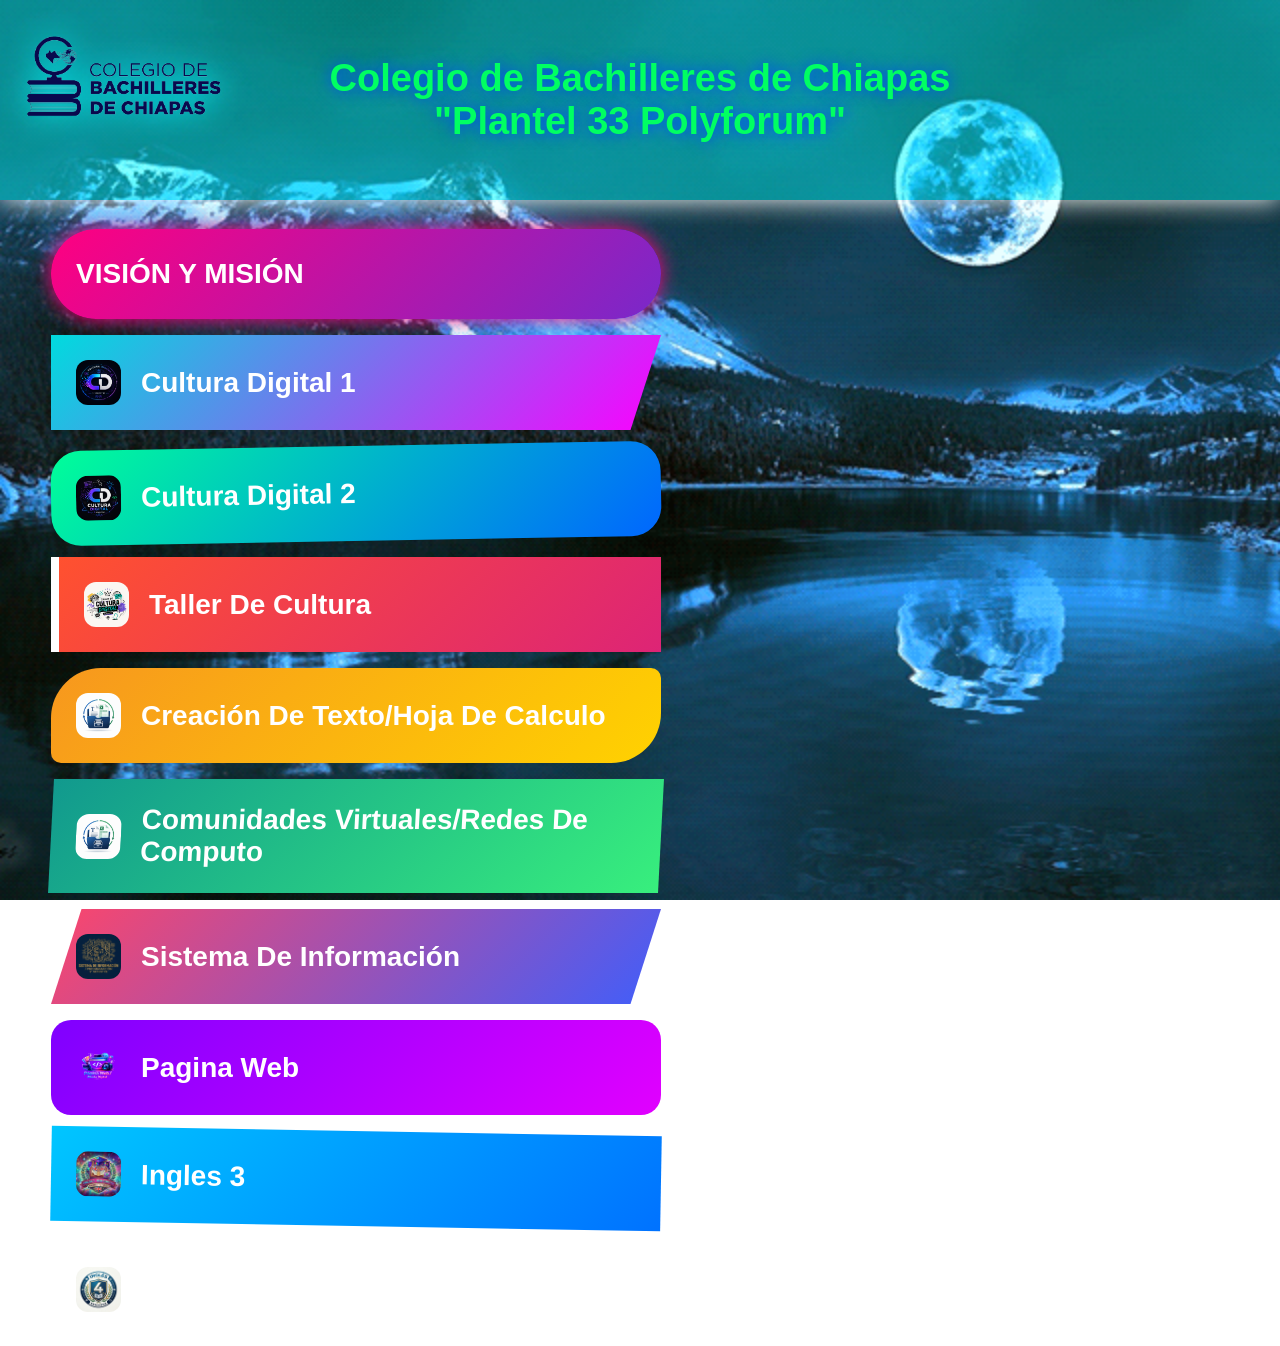
==== index.html @ 99dd3751 "Add files via upload" ====
<!DOCTYPE html>
<html lang="en">
<head>
    <title>Flexbox</title>
    <link rel="stylesheet" href="estilos.css">
    <link rel="website icon" type="png" href="imagenes/logo_cobach3.png">
</head>
<body>
<div class="banner">
<img src="imagenes/logo_cobach3.png" class="logo-cobach">
<div class="texto-banner">
<h1>Colegio de Bachilleres de Chiapas</h1>
<h1>"Plantel 33 Polyforum"</h1>
</div>
</div>
<div class="contenedor">
<a href="vision.html" class="link-caja">
    <div class="caja">VISIÓN Y MISIÓN</div>
</a>
<a href="CulturalDg1.html" class="link-caja">
    <div class="caja"> <img src="imagenes/Cultura digital1.png"> Cultura Digital 1</div>

<a href="CulturalDg2.html" class="link-caja">
    <div class="caja"> <img src="imagenes/Logo de cultura digital2.png"> Cultura Digital 2</div>

<a href="TallerCultura.html" class="link-caja">
    <div class="caja"> <img src="imagenes/taller de cultura digital4.png"> Taller De Cultura</div>

<a href="TextoCalculo.html" class="link-caja">
    <div class="caja"> <img src="imagenes/gestion de archivo de texto.png"> Creación De Texto/Hoja De Calculo</div>

<a href="Comunidades.html" class="link-caja">
    <div class="caja"> <img src="imagenes/gestion de archivo de texto.png"> Comunidades Virtuales/Redes De Computo</div>

<a href="Sistemas.html" class="link-caja">
    <div class="caja"> <img src="imagenes/sistema de informacion y programacion 5 semetre.png"> Sistema De Información</div>

<a href="PaginaWeb.html" class="link-caja">
    <div class="caja"> <img src="imagenes/digital.png"> Pagina Web</div>

<a href="Ingles3.html" class="link-caja">
    <div class="caja"> <img src="imagenes/ingles3.png"> Ingles 3</div>

<a href="Ingles4.html" class="link-caja">
    <div class="caja"> <img src="imagenes/ingles4.png"> Ingles 4</div>
</a>
</a>
</html>
---- estilos.css ----
/*.contenedor{

    /*background-color: rgb(65, 255, 223);*/
  /*  padding: 5px;
    margin: 1px;
    /*border: 15px solid red(255,0,0);*/
  /*  display: flex;
    justify-content: center;
}
.caja{
    /*background-color: rgb(100, 183, 255);*/
   /* border: 1px solid rgb(0, 89, 255);
    font-size: 20px;
    padding: 1px;
    border: 3px solid rgb(0, 140, 255);
    margin: 5px;
    width: 400px;
    height: 11S0px;
    text-align: center;
    text-transform: capitalize;
    /*text-shadow: 2px 2px 4px #000000:*/
   /* text-shadow: 0 0 10px white, 0 0 20px rgb(255, 0, 221);
    text-decoration: underline red wavy;
    /*este es un mensaje*/
body {
  animation: rotate-bg-color 10s infinite;
}

@keyframes rotate-bg-color {
  0% {
    background-color: rgb(197, 229, 255);
  }
  10% {
    background-color: rgb(255, 170, 170);
  }
  20% {
    background-color: rgb(255, 252, 83);
  }
  30% {
    background-color: rgb(197, 161, 0);
  }
  40% {
    background-color: rgb(151, 255, 151);
  }
  50% {
    background-color: rgb(0, 0, 255);
  }
  60% {
    background-color: rgb(149, 0, 255);
  }
  70% {
    background-color: rgb(247, 199, 247);
  }
  80% {
    background-color: rgb(133, 56, 69);
  }
  90% {
    background-color: rgb(255, 66, 66);
  }
  100% {
    background-color: rgb(184, 182, 182);
  }
}
*{
    margin: 0;
    padding: 0;
    box-sizing: border-box;
}

body{
    font-family: Arial, Helvetica, sans-serif;

background-image:url("imagenes/Fondo.gif");

background-size:cover;

background-position:center;

background-repeat:no-repeat;

background-attachment:fixed;

min-height:100vh;

overflow-x:hidden;
}

/* ANIMACION DEL FONDO */

@keyframes fondo{

    0%{
        background-position: 0% 50%;
    }

    50%{
        background-position: 100% 50%;
    }

    100%{
        background-position: 0% 50%;
    }
}

/* CONTENEDOR */

.contenedor{

    padding: 1px;
    width: 10px;
    /*border: 3px solid black;*/
    display: flex;
    flex-flow: column;
    align-items: flex-start;
    margin-top: 50px;
    width: 100%;
    padding-right: 10px;
    position: absolute;
    right: -50px;
    top: 170px;

}

/* CAJAS */

/*.caja{

    width: 610px;
    min-height: 90px;
    background: rgba(255,255,255,0.08);
    border: 2px solid rgba(255,255,255,0.2);
    border-radius: 150px;
    display: flex;
    align-items: center;
    gap: 25px;
    padding: 25px;
    color: white;
    font-size: 28px;
    font-weight: bold;
    backdrop-filter: blur(10px);
    box-shadow: 0 0 20px rgba(255, 255, 255, 0.4);
    transition: all 0.4s ease;
    cursor: pointer;
     margin: 5px 0;
}

/* EFECTO HOVER */

/*.caja:hover{

    transform: scale(1.05) rotate(-1deg);
    background: rgba(255, 255, 255, 0.15);
    border: 2px solid rgb(255, 255, 255);
    box-shadow: 0 0 25px rgb(255, 0, 0);
}

/* IMAGENES */

/*.caja img{

    width: 70px;
    height: 70px;
    border-radius: 15px;
    object-fit: cover;
    transition: all 0.4s ease;
}

/* EFECTO IMAGEN */

/*.caja:hover img{

    transform: rotate(12deg) scale(1.15);*/
/* ========================= */
/*          CAJAS            */
/* ========================= */

.caja{

width:610px;

min-height:90px;

display:flex;

align-items:center;

gap:20px;

padding:25px;

font-size:28px;

font-weight:bold;

color:white;

transition:0.4s;

margin:8px 0;

position:relative;

overflow:hidden;

}

/* ========================= */
/*        TARJETA 1          */
/* ========================= */

.link-caja:nth-child(1) .caja{

background:linear-gradient(
135deg,
#ff0080,
#7928ca
);

border-radius:80px;

box-shadow:
0 0 20px #ff0080;

}

/* ========================= */
/*        TARJETA 2          */
/* ========================= */

.link-caja:nth-child(2) .caja{

background:linear-gradient(
135deg,
#00dbde,
#fc00ff
);

clip-path:polygon(
0 0,
100% 0,
95% 100%,
0 100%
);

}

/* ========================= */
/*        TARJETA 3          */
/* ========================= */

.link-caja:nth-child(3) .caja{

background:linear-gradient(
135deg,
#00ff99,
#0066ff
);

border-radius:30px;

transform:rotate(-1deg);

}

/* ========================= */
/*        TARJETA 4          */
/* ========================= */

.link-caja:nth-child(4) .caja{

background:linear-gradient(
135deg,
#ff512f,
#dd2476
);

border-left:8px solid white;

}

/* ========================= */
/*        TARJETA 5          */
/* ========================= */

.link-caja:nth-child(5) .caja{

background:linear-gradient(
135deg,
#f7971e,
#ffd200
);

border-radius:
50px 10px
50px 10px;

}

/* ========================= */
/*        TARJETA 6          */
/* ========================= */

.link-caja:nth-child(6) .caja{

background:linear-gradient(
135deg,
#11998e,
#38ef7d
);

transform:skew(-3deg);

}

/* ========================= */
/*        TARJETA 7          */
/* ========================= */

.link-caja:nth-child(7) .caja{

background:linear-gradient(
135deg,
#fc466b,
#3f5efb
);

clip-path:polygon(
5% 0,
100% 0,
95% 100%,
0 100%
);

}

/* ========================= */
/*        TARJETA 8          */
/* ========================= */

.link-caja:nth-child(8) .caja{

background:linear-gradient(
135deg,
#7f00ff,
#e100ff
);

border-radius:20px;

}

/* ========================= */
/*        TARJETA 9          */
/* ========================= */

.link-caja:nth-child(9) .caja{

background:linear-gradient(
135deg,
#00c6ff,
#0072ff
);

transform:rotate(1deg);

}

/* ========================= */
/*          HOVER            */
/* ========================= */

.caja:hover{

transform:
scale(1.05)
translateY(-5px);

box-shadow:
0 0 30px white;

}

/* ========================= */
/*         IMAGENES          */
/* ========================= */

.caja img{

width:45px;

height:45px;

border-radius:12px;

object-fit:cover;

transition:0.4s;

}

/* HOVER IMG */

.caja:hover img{

transform:scale(1.12);

}

  
.banner{

    width: 100%;
    height: 200px;
    background: rgba(0, 255, 255, 0.45);
    display: flex;
    align-items: center;
    justify-content: center;
    position: relative;
    /*border-bottom: 3px solid rgb(255, 0, 0);*/
    box-shadow: 0 0 25px rgb(255, 255, 255);
}

/* LOGO */

.logo-cobach{

    width: 225px;
    position: absolute;
    left: 20px;
    top: 0px;
    filter: drop-shadow(0 0 15px rgb(0, 255, 255));
}

/* TEXO */

.texto-banner{

    text-align: center;
    color: rgb(0, 255, 98);
}

.texto-banner h1{

    font-size: 38px;
    text-shadow: 0 0 15px rgb(0, 68, 255);
}

.texto-banner p{

    font-size: 22px;
    color: rgb(68, 0, 255);
}
.link-caja{

    text-decoration: none;
}
/* ========================= */
/*      CONTENEDOR PDF       */
/* ========================= */

.contenedor-pdf{

width:100%;

display:flex;
justify-content:flex-start;

padding-left:80px;

margin-top:40px;

}

/* ========================= */
/*        PDF IMAGEN         */
/* ========================= */

.pdf-imagen{

display:flex;
justify-content:center;

margin-top:20px;
margin-bottom:50px;

}

.pdf-imagen img{

width:75%;
max-width:750px;

border-radius:20px;

box-shadow:
0 0 20px rgba(255,255,255,0.4);

transition:0.4s;

}

/* HOVER PDF */

/*.pdf-imagen img:hover{

transform:scale(1.02);

box-shadow:
0 0 25px rgb(0,255,255);

}*/
/* ========================= */
/*        RESPONSIVE         */
/* ========================= */

@media(max-width:900px){

/* BANNER */

.banner{

height:auto;

padding:20px;

flex-direction:column;

}

/* LOGO */

.logo-cobach{

position:static;

width:140px;

margin-bottom:15px;

}

/* TITULOS */

.texto-banner h1{

font-size:24px;

text-align:center;

}

/* CONTENEDOR */

.contenedor{

position:static;

align-items:center;

padding:20px;

}

/* CAJAS */

.caja{

width:90%;

font-size:18px;

padding:15px;

min-height:80px;

}

/* IMAGENES */

.caja img{

width:50px;
height:50px;

}

/* PDF */

.pdf-imagen img{

width:95%;

}

/* BOTON */

.contenedor-pdf{

justify-content:center;

padding-left:0;

}

}
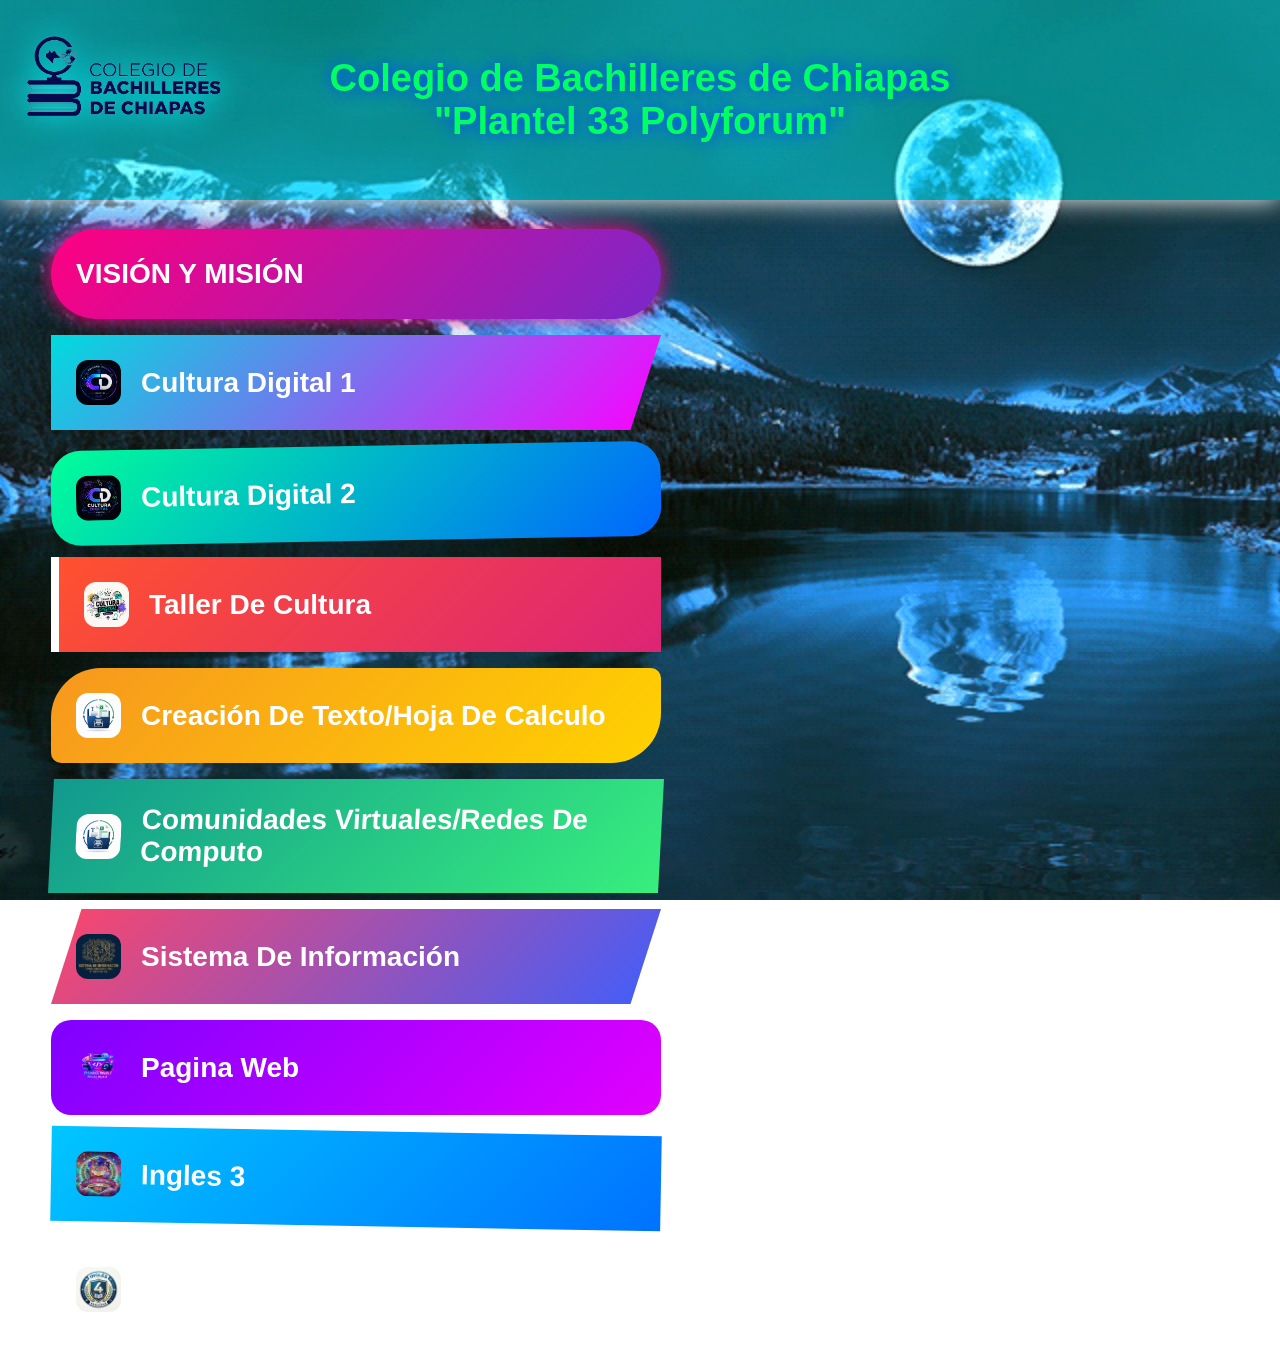
==== commit 53d6a58f: "Update index.html" ====
--- a/index.html
+++ b/index.html
@@ -14,7 +14,7 @@
 </div>
 </div>
 <div class="contenedor">
-<a href="vision.html" class="link-caja">
+<a href="Vision.html" class="link-caja">
     <div class="caja">VISIÓN Y MISIÓN</div>
 </a>
 <a href="CulturalDg1.html" class="link-caja">
@@ -45,4 +45,4 @@
     <div class="caja"> <img src="imagenes/ingles4.png"> Ingles 4</div>
 </a>
 </a>
-</html>+</html>
